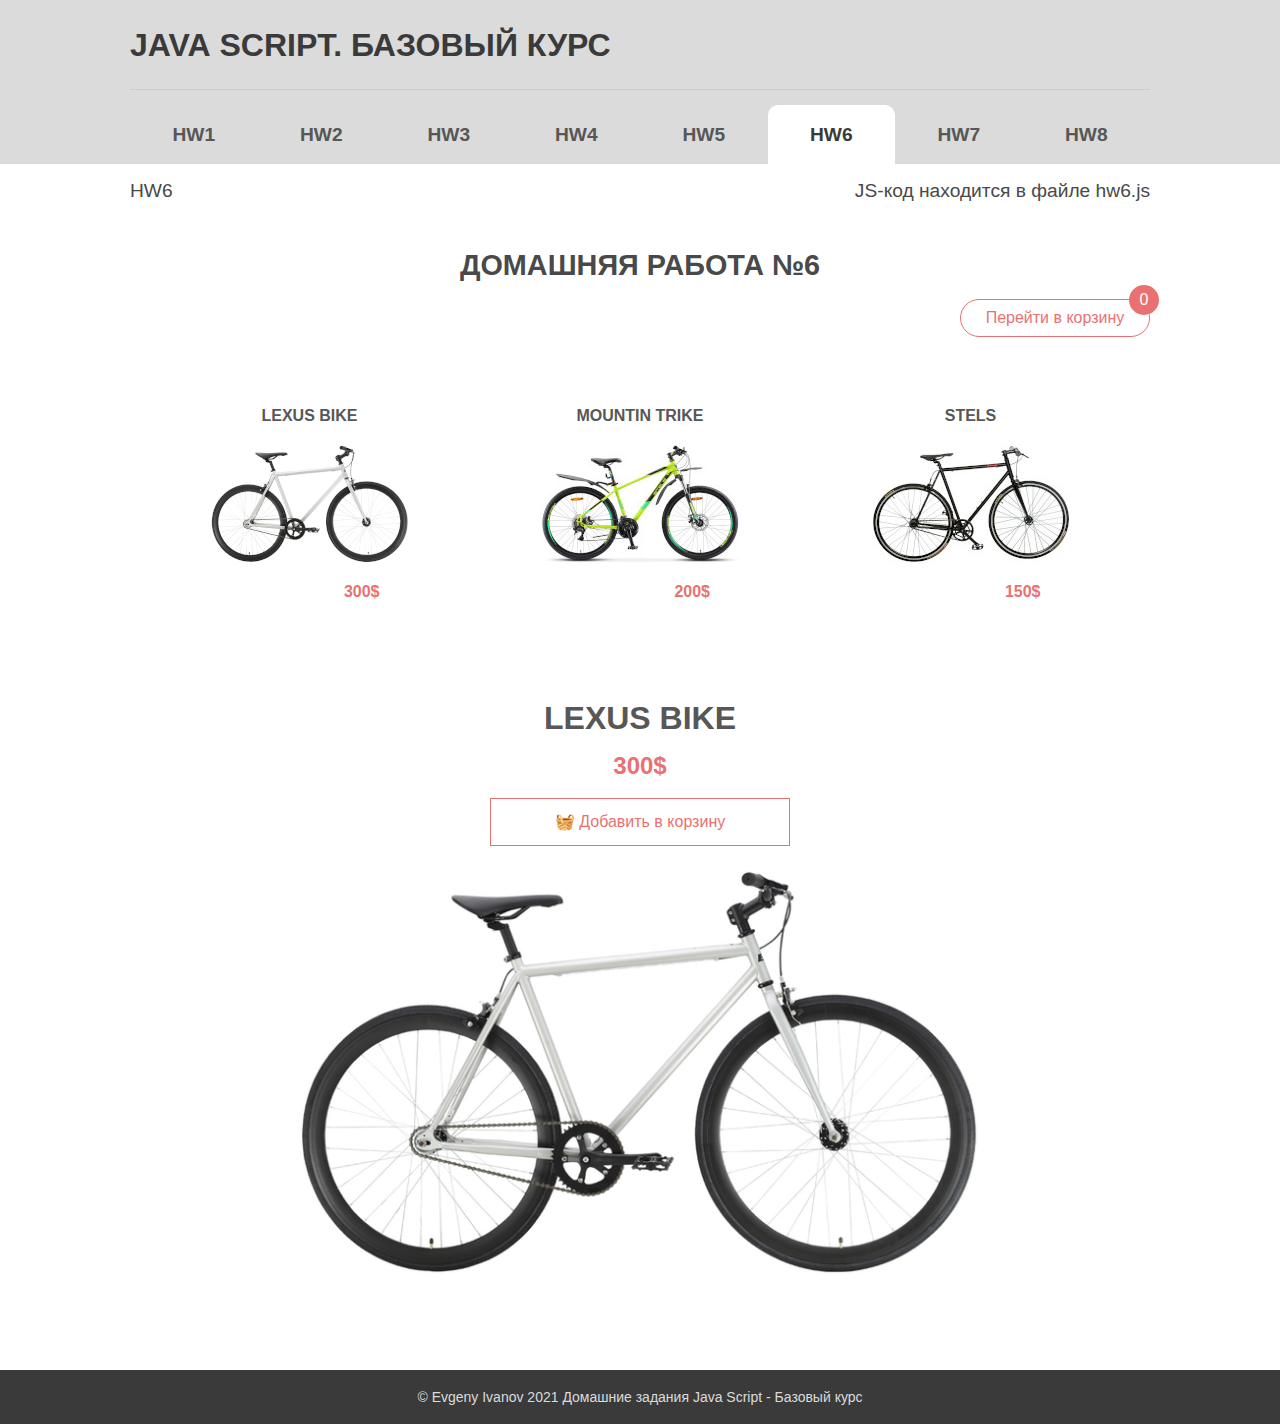
==== index.html @ f41d25f4 "Сделаны пп.1 и  2" ====
<!DOCTYPE html>
<html lang="ru">

<head>
    <meta charset="UTF-8">
    <meta http-equiv="X-UA-Compatible" content="IE=edge">
    <meta name="viewport" content="width=device-width, initial-scale=1.0">
    <link rel="stylesheet" href="main.css">
    <title>Java script : Базовый курс</title>
</head>

<body>
    <header class="header">
        <div class="header__container container">
            <div class="header__top">
                <a href="index.html" class="header__logo">Java&nbsp;script. Базовый&nbsp;курс</a>
                <div class="header__hamburger" id="hamburger">
                    <div class="header__hamburger-line header__hamburger-line-1"></div>
                    <div class="header__hamburger-line header__hamburger-line-2"></div>
                    <div class="header__hamburger-line header__hamburger-line-3"></div>
                </div>
            </div>
            <nav class="header__menu" id="mainMenu">
                <ul id="mainMenuItems">
                    <!-- <li><a href="hw1.html" class="header__menu-link">hw1</a></li> -->
                    <!-- <li><a href="hw2.html" class="header__menu-link">hw2</a></li>
                    <li><a href="hw3.html" class="header__menu-link">hw3</a></li>
                    <li><a href="hw4.html" class="header__menu-link">hw4</a></li>
                    <li><a href="hw5.html" class="header__menu-link">hw5</a></li>
                    <li><a href="hw6.html" class="header__menu-link">hw6</a></li>
                    <li><a href="hw7.html" class="header__menu-link">hw7</a></li>
                    <li><a href="hw8.html" class="header__menu-link">hw8</a></li> -->
                </ul>
            </nav>
        </div>

    </header>

    <main>
        <nav class="breadcrumb">
            <div class="breadcrumb__container container">
                <span class="breadcrumb__right"><span class="breadcrumb__link" id="breadcrumbActiveHW">Главная</span></span>
                <span class="breadcrumb__left" id="breadcrumbActiveJS">*</b></span>
            </div>
        </nav>


        <section class="homework">


            <div class="homework__container container">
                <h1 class="homework__heading" id="headerHW">
                    Главная страница
                </h1>

                <div class="homework__box" id="activeHW">
                    <!-- Главная страница на разработке.
                    Сейчас будет перенаправление на текущий урок -->

                   
                </div>
                
            </div>

        </section>

    </main>

    <footer class="footer">
        <div class="footer__container container">
            &copy; Evgeny Ivanov 2021 Домашние задания Java Script - Базовый курс
        </div>
    </footer>

    <script>
        // activeHW = "hw4.html";
        // setTimeout(function () {
        //     window.location.href = activeHW;
        // }, 2 * 1000);
    </script>
    <script src="main.js"></script>
    <script src="hw6.js"></script>
    <script src="hw5.js"></script>
        
    <script src="dom.js"></script>
</body>

</html>
---- main.css ----
* {
  padding: 0;
  margin: 0;
  border: 0;
}

*,
*:before,
*:after {
  box-sizing: border-box;
}

:focus,
:active {
  outline: none;
}

a:focus,
a:active {
  outline: none;
}

nav,
footer,
header,
aside,
main {
  display: block;
}

html,
body {
  height: 100%;
  width: 100%;
  font-size: 100%;
  line-height: 1;
  font-size: 14px;
  -ms-text-size-adjust: 100%;
  -moz-text-size-adjust: 100%;
  -webkit-text-size-adjust: 100%;
}

input,
button,
textarea,
select {
  font-family: inherit;
}

button {
  cursor: pointer;
}

a,
a:visited,
a:hover {
  text-decoration: none;
}

ul li {
  list-style: none;
}

img {
  vertical-align: top;
  border-style: none;
}

h1,
h2,
h3,
h4,
h5,
h6 {
  font-size: inherit;
  font-weight: 400;
}

.container {
  min-width: 380px;
  max-width: 1040px;
  margin: 0 auto;
  padding: 0 10px;
}

html {
  font-size: 16px;
}

body {
  font-family: Verdana, Geneva, Tahoma, sans-serif;
}

.header {
  background: #dbdbdb;
}
.header__top {
  display: flex;
  align-items: center;
  min-height: 90px;
  border-bottom: 1px solid #cfcccc;
}
.header__logo {
  color: #3a3a3a;
  font-size: 2rem;
  font-weight: 700;
  text-transform: uppercase;
  line-height: 3rem;
}
.header__hamburger {
  display: none;
  cursor: pointer;
}
.header__hamburger-line {
  width: 40px;
  border: 2px solid #3a3a3a;
  margin: 10px;
}
.header__menu > ul {
  display: flex;
  justify-content: space-between;
  margin-top: 15px;
}
.header__menu > ul > li {
  flex: 1;
}
.header__menu-link {
  display: inline-block;
  width: 100%;
  padding: 20px 0;
  text-align: center;
  text-transform: uppercase;
  color: #575757;
  font-size: 1.2rem;
  font-weight: 600;
  cursor: pointer;
  transition: background 0.5s ease, color 0.3s ease, border-top-left-radius 0.5s ease, border-top-right-radius 0.5s ease;
}
.header__menu-link_active {
  border-top-left-radius: 10px;
  border-top-right-radius: 10px;
  color: #3a3a3a;
  background: white;
}
.header__menu-link:hover {
  border-top-left-radius: 10px;
  border-top-right-radius: 10px;
  color: #ffffff;
  background: #8f8f8f;
}

.breadcrumb__container {
  display: flex;
  justify-content: space-between;
  align-items: center;
  margin: 1rem auto 3rem;
  font-size: 1.2rem;
  color: #494949;
  line-height: 1.4rem;
}
.breadcrumb__link {
  color: inherit;
}

.homework {
  min-height: 250px;
}
.homework__box {
  display: flex;
  flex-wrap: wrap;
  justify-content: center;
}
.homework__heading {
  text-transform: uppercase;
  color: #494949;
  font-size: 1.8rem;
  font-weight: 600;
  margin: 20px 0;
  text-align: center;
}
.homework__sub {
  flex: 1 0 31%;
  display: flex;
  flex-direction: column;
  min-height: 250px;
  padding: 15px;
  margin: 5px;
  box-shadow: 0 0 10px #cfcccc;
  transition: box-shadow 0.5s ease;
}
.homework__sub:hover {
  box-shadow: 0 0 20px #363535;
}
.homework__sub-heading {
  color: #494949;
  font-size: 1.1rem;
  font-weight: 600;
  line-height: 1.4rem;
  text-align: center;
  border-bottom: 1px solid #dbdbdb;
  padding-bottom: 10px;
  margin-bottom: 5px;
}
.homework__sub-label {
  min-height: 30px;
  color: #494949;
  font-size: 1rem;
  display: flex;
  align-items: center;
  justify-content: space-between;
  margin: 10px 0;
}
.homework__sub-inout {
  color: inherit;
  height: 100%;
  text-align: center;
  border: 1px solid #dbdbdb;
  width: 50%;
  display: flex;
  align-items: center;
  justify-content: center;
}
.homework__sub-check {
  color: #494949;
  margin: 5px 10px 5px 0;
  flex: 0 0 50%;
}
.homework__sub-check-radio {
  color: inherit;
}
.homework__sub-check-box {
  display: flex;
}
.homework__sub-button {
  border: 1px solid #8f8f8f;
  min-width: 50%;
  margin: 5px auto;
  padding: 8px 0;
  text-align: center;
  background: #dbdbdb;
  color: #575757;
  font-size: 1rem;
  cursor: pointer;
  transition: background 0.5s ease, color 0.3s ease;
}
.homework__sub-button:hover {
  color: #ffffff;
  background: #494949;
}
.homework__sub-button-5 {
  min-width: 25%;
  max-width: 30%;
  margin: 5px;
}
.homework__sub-button_group {
  display: flex;
  margin: 20px 0;
}
.homework__sub-text {
  font-size: 1rem;
  color: #494949;
  margin: 5px 0;
  line-height: 1.2rem;
}
.homework__sub-table {
  display: grid;
  grid-template-columns: auto auto auto;
  grid-gap: 10px;
  font-size: 0.9rem;
  line-height: 1.1rem;
  color: #494949;
  margin: 10px 0;
}

#i1_5,
#i2_1,
#i3_2 {
  flex: 1 0 64.5%;
}

.wide {
  height: auto;
  min-height: 30px;
  padding: 8px;
  line-height: 1.2rem;
}

.footer {
  background: #3a3a3a;
}
.footer__container {
  color: #dbdbdb;
  margin-top: 40px;
  padding: 15px 10px;
  text-align: center;
  line-height: 1.5rem;
}

.chess__box {
  display: grid;
  grid-template-columns: 2rem repeat(8, 6rem) 2rem;
  grid-template-rows: 2rem repeat(8, 6rem) 2rem;
  grid-gap: 1px;
  margin: 30px 0;
}
.chess__cell {
  border: 1px solid #575757;
  display: flex;
  justify-content: center;
  align-items: center;
  color: #494949;
  font-size: 1rem;
  line-height: 1.3rem;
  text-align: center;
}
.chess__cell_figure-font {
  font-size: 5rem;
}
.chess__cell_black {
  background: #b9b9b9;
}
.chess__cell_rotated {
  transform: rotate(180deg);
}
.chess__cell_caption {
  text-transform: uppercase;
  font-weight: 700;
}

.gallery {
  width: 100%;
  display: flex;
  flex-direction: column;
  position: relative;
}
.gallery__top {
  display: flex;
  flex-direction: column;
  align-items: center;
  padding: 5%;
  background: white;
}
.gallery__top:hover {
  border-radius: 10px;
}
.gallery__top_cart {
  border: 1px solid #e97171;
  width: 300px;
  padding: 15px;
  display: flex;
  justify-content: center;
  color: #e97171;
  font-size: 1rem;
  font-weight: 500;
  cursor: pointer;
  margin-bottom: 20px;
  transition: all 0.5s ease;
}
.gallery__top_cart:hover {
  color: #ffffff;
  background: #e97171;
}
.gallery__top_cart-goto {
  margin: 0;
  padding: 8px 12px;
  max-width: 190px;
  line-height: 1.2rem;
  align-self: flex-end;
  text-align: center;
  border-radius: 20px;
  position: relative;
}
.gallery__top_cart-goto-after {
  position: absolute;
  right: -10px;
  top: -15px;
  background: #e97171;
  color: #ffffff;
  width: 30px;
  height: 30px;
  padding: 5px;
  border-radius: 50%;
  text-align: center;
}
.gallery__top_cart-form {
  position: absolute;
  right: 0;
  top: 50px;
  width: 300px;
  border: 1px solid #cfcccc;
  border-radius: 5px;
  z-index: 10;
  background-color: #ffffff;
  padding: 20px;
  box-shadow: 0 0 20px #b9b9b9;
}
.gallery__top_cart-form-caption {
  text-align: center;
  text-transform: uppercase;
  color: #494949;
  font-size: 1.1rem;
  font-weight: 600;
}
.gallery__top_cart-form-total {
  text-transform: uppercase;
  color: #e97171;
  font-size: 1rem;
  font-weight: 600;
  text-align: right;
}
.gallery__top_cart-form-buy {
  background: #e97171;
  color: #ffffff;
  padding: 7px 0;
  display: inline-block;
  text-align: center;
  width: 40%;
  cursor: pointer;
  margin-top: 15px;
  transition: transform 0.2s linear;
}
.gallery__top_cart-form-buy:hover {
  transform: scale(1.05);
}
.gallery__top_cart-form-item {
  padding: 20px 0;
  display: grid;
  grid-template-columns: 1fr 20% 10% 20%;
  grid-template-rows: 25px;
  grid-auto-rows: 25px;
  align-items: center;
  color: #494949;
  text-transform: uppercase;
}
.gallery__top_caption {
  text-transform: uppercase;
  text-align: center;
  margin-bottom: 20px;
  color: #575757;
  font-size: 2rem;
  font-weight: 700;
}
.gallery__top_price {
  text-align: center;
  margin-bottom: 20px;
  color: #e97171;
  font-size: 1.5rem;
  font-weight: 700;
}
.gallery__top img {
  width: 75%;
}
.gallery__bottom {
  display: flex;
  justify-content: space-evenly;
  margin-top: 20px;
}
.gallery__bottom_heading {
  text-transform: uppercase;
  text-align: center;
  margin-bottom: 20px;
  color: #575757;
  font-size: 1rem;
  font-weight: 700;
}
.gallery__bottom_icon {
  padding: 5%;
  cursor: pointer;
  transition: 0.5s ease;
}
.gallery__bottom_icon img {
  max-width: 200px;
  width: 100%;
}
.gallery__bottom_icon:hover {
  background: white;
  filter: brightness(70%);
  border-radius: 30px;
}
.gallery__bottom_price {
  text-align: right;
  margin-top: 20px;
  color: #e97171;
  font-size: 1rem;
  font-weight: 700;
  margin-right: 30px;
}

@media screen and (max-width: 900px) {
  html {
    font-size: 14px;
  }
}
@media screen and (max-width: 765px) {
  .header__top {
    justify-content: center;
  }

  .homework__sub {
    flex: 1 0 48%;
  }

  .chess__box {
    grid-template-columns: 1.2rem repeat(8, 4rem) 1.2rem;
    grid-template-rows: 1.2rem repeat(8, 4rem) 1.2rem;
  }
  .chess__cell_figure-font {
    font-size: 4rem;
  }
}
@media screen and (max-width: 540px) {
  .header__top {
    justify-content: space-between;
  }
  .header__logo {
    font-size: 1.5rem;
    line-height: 1.8rem;
  }
  .header #hamburger {
    display: inline-block;
    position: relative;
  }
  .header #hamburger.open .header__hamburger-line-2 {
    border-color: #dbdbdb;
  }
  .header #hamburger.open .header__hamburger-line-1 {
    transform: rotate(45grad) translate(9px, 11px);
  }
  .header #hamburger.open .header__hamburger-line-3 {
    transform: rotate(-45grad) translate(9px, -11px);
  }
  .header__menu {
    display: none;
    opacity: 0;
  }
  .header__menu-link {
    padding: 10px 20px;
  }
  .header__menu-link:hover {
    border-radius: 0px;
  }
  .header__menu > ul {
    position: absolute;
    flex-direction: column;
    z-index: 10;
    right: 10px;
    top: 90px;
    background: white;
    margin: 0;
    border: 1px solid #cfcccc;
    border-top: none;
  }
  .header__menu.mainMenuOpen {
    display: block;
    opacity: 1;
  }

  .homework__sub {
    flex: 1 0 90%;
  }
  .homework__sub-button-5 {
    font-size: 0.8rem;
  }

  .chess__box {
    grid-template-columns: 1.2rem repeat(8, 3rem) 1.2rem;
    grid-template-rows: 1.2rem repeat(8, 3rem) 1.2rem;
  }
  .chess__cell {
    font-size: 0.8rem;
    line-height: 1rem;
  }
  .chess__cell_figure-font {
    font-size: 3rem;
  }
}/*# sourceMappingURL=main.css.map */
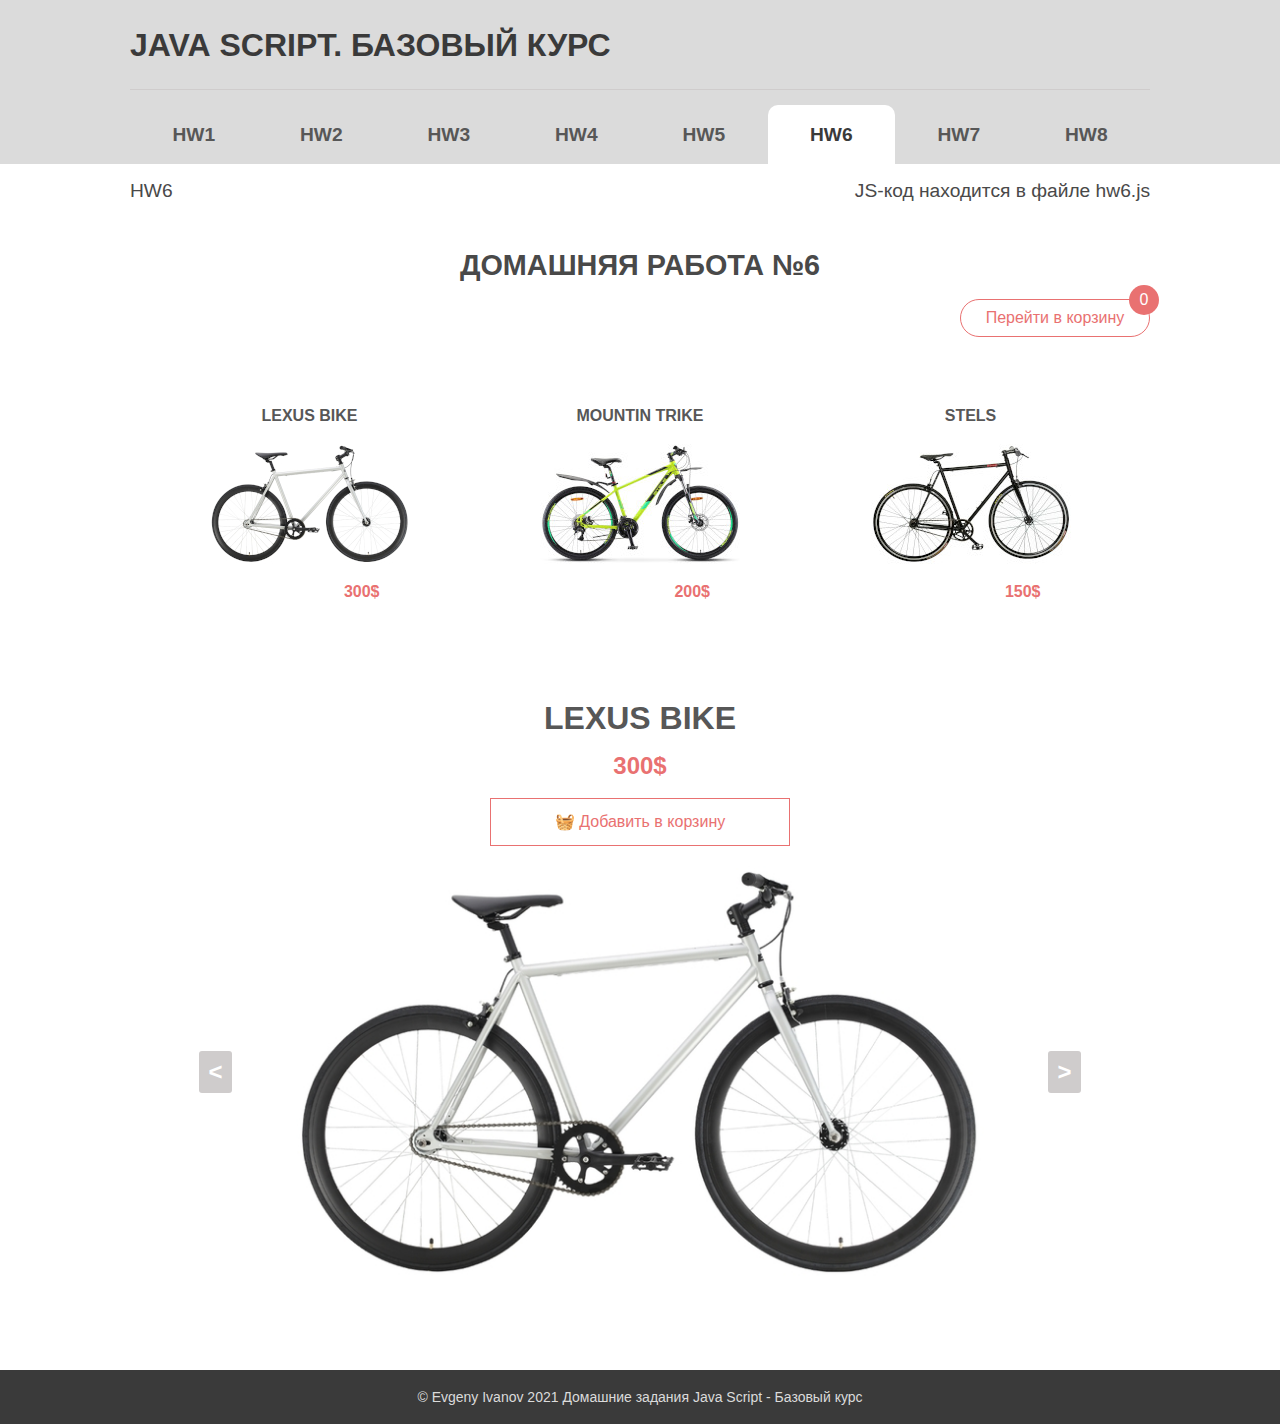
==== commit 3a405f0a: "Подготовка к созданию ДЗ 7" ====
--- a/index.html
+++ b/index.html
@@ -81,7 +81,7 @@
     <script src="main.js"></script>
     <script src="hw6.js"></script>
     <script src="hw5.js"></script>
-        
+    
     <script src="dom.js"></script>
 </body>
 
--- a/main.css
+++ b/main.css
@@ -386,13 +386,15 @@
   position: absolute;
   right: 0;
   top: 50px;
-  width: 300px;
+  max-width: 360px;
   border: 1px solid #cfcccc;
   border-radius: 5px;
   z-index: 10;
   background-color: #ffffff;
-  padding: 20px;
+  padding: 15px;
   box-shadow: 0 0 20px #b9b9b9;
+  color: #575757;
+  line-height: 1.2rem;
 }
 .gallery__top_cart-form-caption {
   text-align: center;
@@ -400,6 +402,18 @@
   color: #494949;
   font-size: 1.1rem;
   font-weight: 600;
+}
+.gallery__top_cart-form-item-del {
+  text-align: center;
+  color: #494949;
+  font-size: 1.1rem;
+  font-weight: 600;
+  cursor: pointer;
+}
+.gallery__top_cart-form-item-del:hover {
+  border-radius: 5px;
+  box-shadow: 0 0 20px #494949;
+  transform: scale(1.5);
 }
 .gallery__top_cart-form-total {
   text-transform: uppercase;
@@ -423,14 +437,22 @@
   transform: scale(1.05);
 }
 .gallery__top_cart-form-item {
-  padding: 20px 0;
+  padding: 15px 0;
   display: grid;
-  grid-template-columns: 1fr 20% 10% 20%;
+  grid-template-columns: 10px 1fr minmax(30px, 40px) 45px minmax(30px, 40px);
   grid-template-rows: 25px;
   grid-auto-rows: 25px;
   align-items: center;
   color: #494949;
   text-transform: uppercase;
+  grid-gap: 10px;
+}
+.gallery__top_cart-form-item input {
+  border: 1px solid #b9b9b9;
+  padding: 5px 0 5px 5px;
+  text-align: center;
+  margin-right: 5px;
+  cursor: pointer;
 }
 .gallery__top_caption {
   text-transform: uppercase;
@@ -446,6 +468,29 @@
   color: #e97171;
   font-size: 1.5rem;
   font-weight: 700;
+}
+.gallery__top_img-box {
+  display: flex;
+  justify-content: space-between;
+  align-items: center;
+  width: 100%;
+}
+.gallery__top_img-arrow {
+  padding: 1%;
+  margin: 2%;
+  color: #ffffff;
+  background: #cfcccc;
+  display: flex;
+  justify-content: center;
+  align-items: center;
+  font-size: 1.5rem;
+  font-weight: 900;
+  border-radius: 3px;
+  cursor: pointer;
+  transition: box-shadow 0.2s ease;
+}
+.gallery__top_img-arrow:hover {
+  box-shadow: 0 0 5px #575757;
 }
 .gallery__top img {
   width: 75%;
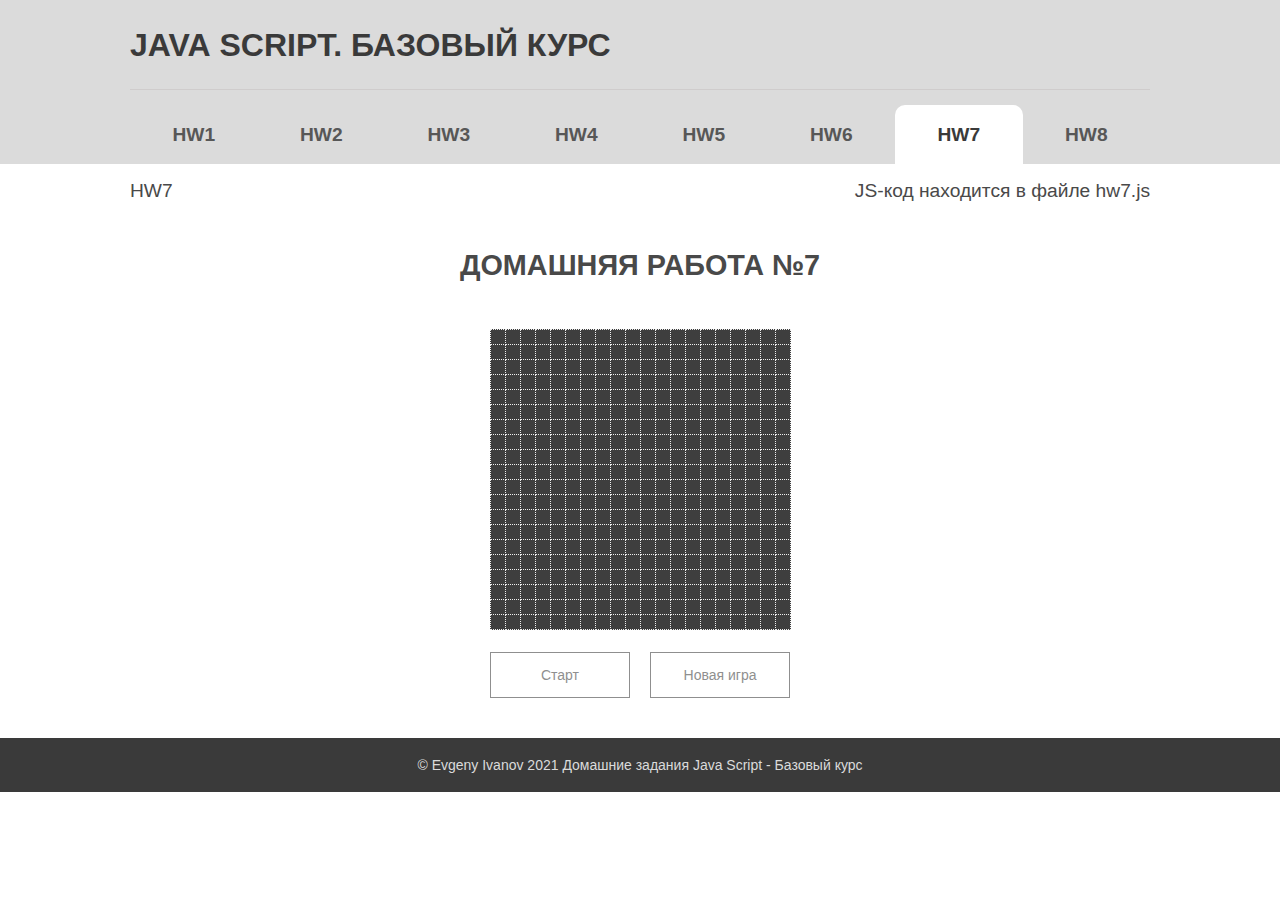
==== commit 6442c491: "Скопирован код игры змейка с урока. Подготовлены html и css" ====
--- a/index.html
+++ b/index.html
@@ -79,6 +79,7 @@
         // }, 2 * 1000);
     </script>
     <script src="main.js"></script>
+    <script src="hw7.js"></script>
     <script src="hw6.js"></script>
     <script src="hw5.js"></script>
     
--- a/main.css
+++ b/main.css
@@ -531,6 +531,73 @@
   margin-right: 30px;
 }
 
+#snake-field {
+  display: inline-block;
+  margin-bottom: 20px;
+}
+
+#snake-renew,
+#snake-start {
+  width: 140px;
+  padding: 15px;
+  border: 1px solid #8f8f8f;
+  color: #8f8f8f;
+  text-align: center;
+  cursor: pointer;
+  transition: all 0.5s ease;
+}
+#snake-renew:hover,
+#snake-start:hover {
+  background-color: #575757;
+  color: white;
+  transform: scale(1.1);
+}
+
+.snake-score {
+  color: #8f8f8f;
+  margin-bottom: 15px;
+  text-align: right;
+  margin-right: 30px;
+}
+
+#snake-start {
+  margin-right: 20px;
+}
+
+.game-table {
+  border-collapse: collapse;
+  background-color: #3e3e3e;
+}
+
+td.game-table-cell {
+  width: 15px;
+  height: 15px;
+  border: 1px dotted #eee;
+}
+
+.snake-unit {
+  background-color: white;
+}
+
+.food-unit {
+  background-color: red;
+}
+
+.bomb-unit {
+  background-color: green;
+}
+
+.buttons {
+  display: flex;
+  justify-content: center;
+}
+
+.wrap {
+  margin: 30px auto 0;
+  text-align: center;
+  width: 350px;
+}
+
 @media screen and (max-width: 900px) {
   html {
     font-size: 14px;
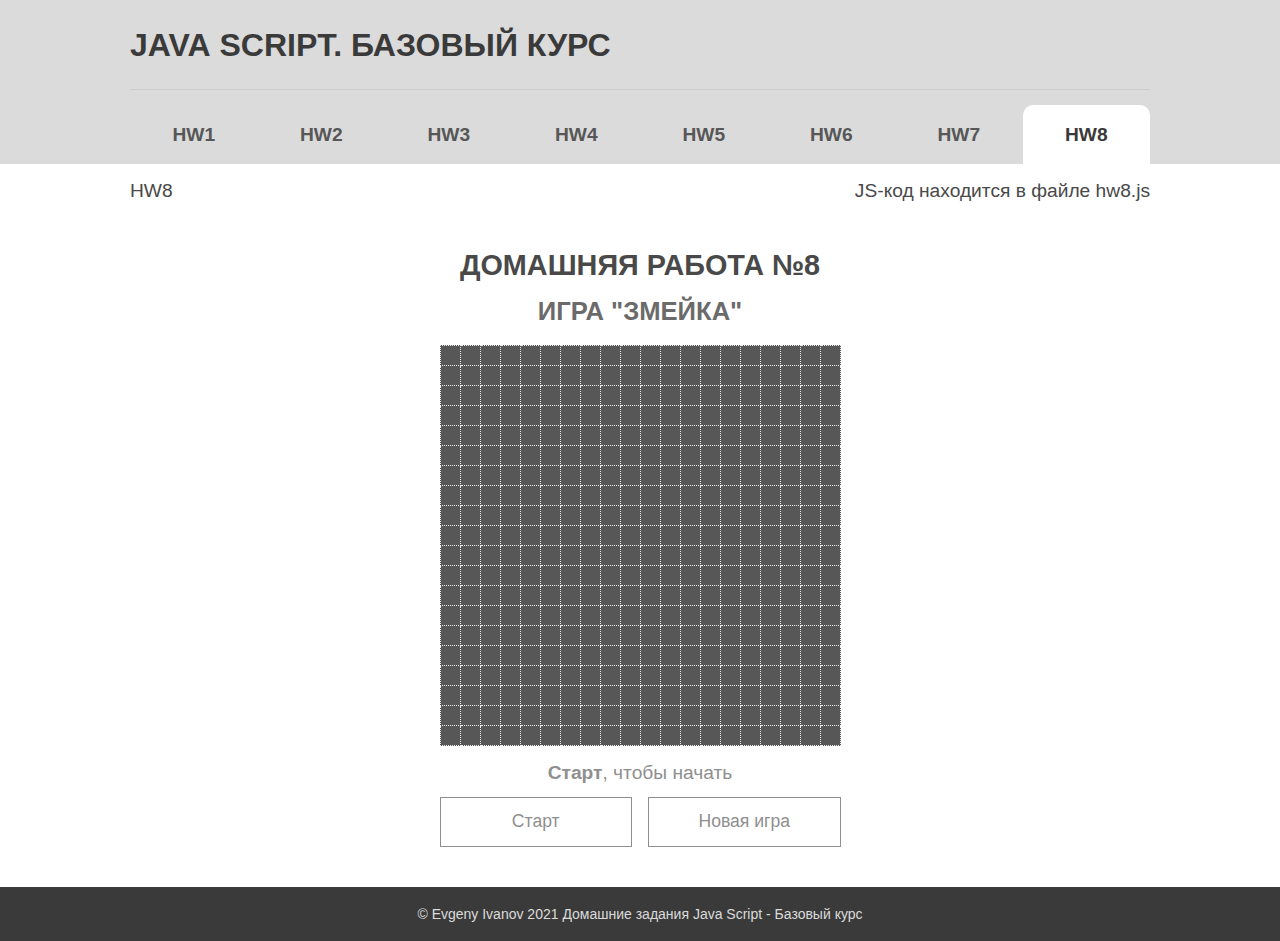
==== commit 230bd748: "Решены п.1 и п.2" ====
--- a/index.html
+++ b/index.html
@@ -79,7 +79,7 @@
         // }, 2 * 1000);
     </script>
     <script src="main.js"></script>
-    <script src="hw7.js"></script>
+    <script src="hw8.js"></script>
     <script src="hw6.js"></script>
     <script src="hw5.js"></script>
     
--- a/main.css
+++ b/main.css
@@ -531,20 +531,29 @@
   margin-right: 30px;
 }
 
+.snake__heading {
+  color: #6b6b6b;
+  font-size: 1.6rem;
+  text-transform: uppercase;
+  margin-bottom: 20px;
+  font-weight: 600;
+  text-align: center;
+}
+
 #snake-field {
   display: inline-block;
-  margin-bottom: 20px;
 }
 
 #snake-renew,
 #snake-start {
-  width: 140px;
+  width: 48%;
   padding: 15px;
   border: 1px solid #8f8f8f;
   color: #8f8f8f;
   text-align: center;
   cursor: pointer;
-  transition: all 0.5s ease;
+  transition: all 0.2s ease;
+  font-size: 1.1rem;
 }
 #snake-renew:hover,
 #snake-start:hover {
@@ -555,23 +564,19 @@
 
 .snake-score {
   color: #8f8f8f;
-  margin-bottom: 15px;
-  text-align: right;
-  margin-right: 30px;
-}
-
-#snake-start {
-  margin-right: 20px;
+  text-align: center;
+  margin: 15px 0;
+  font-size: 1.2rem;
 }
 
 .game-table {
   border-collapse: collapse;
-  background-color: #3e3e3e;
+  background-color: #575757;
 }
 
 td.game-table-cell {
-  width: 15px;
-  height: 15px;
+  width: 20px;
+  height: 20px;
   border: 1px dotted #eee;
 }
 
@@ -580,22 +585,25 @@
 }
 
 .food-unit {
-  background-color: red;
+  background-color: #298023;
 }
 
 .bomb-unit {
-  background-color: green;
+  background-color: #c03b3b;
+}
+
+.bombed-snake {
+  background-color: #e97171;
 }
 
 .buttons {
   display: flex;
-  justify-content: center;
+  justify-content: space-between;
 }
 
 .wrap {
-  margin: 30px auto 0;
-  text-align: center;
-  width: 350px;
+  margin: 0 auto;
+  text-align: center;
 }
 
 @media screen and (max-width: 900px) {
@@ -685,4 +693,9 @@
   .chess__cell_figure-font {
     font-size: 3rem;
   }
+
+  td.game-table-cell {
+    width: 18px;
+    height: 18px;
+  }
 }/*# sourceMappingURL=main.css.map */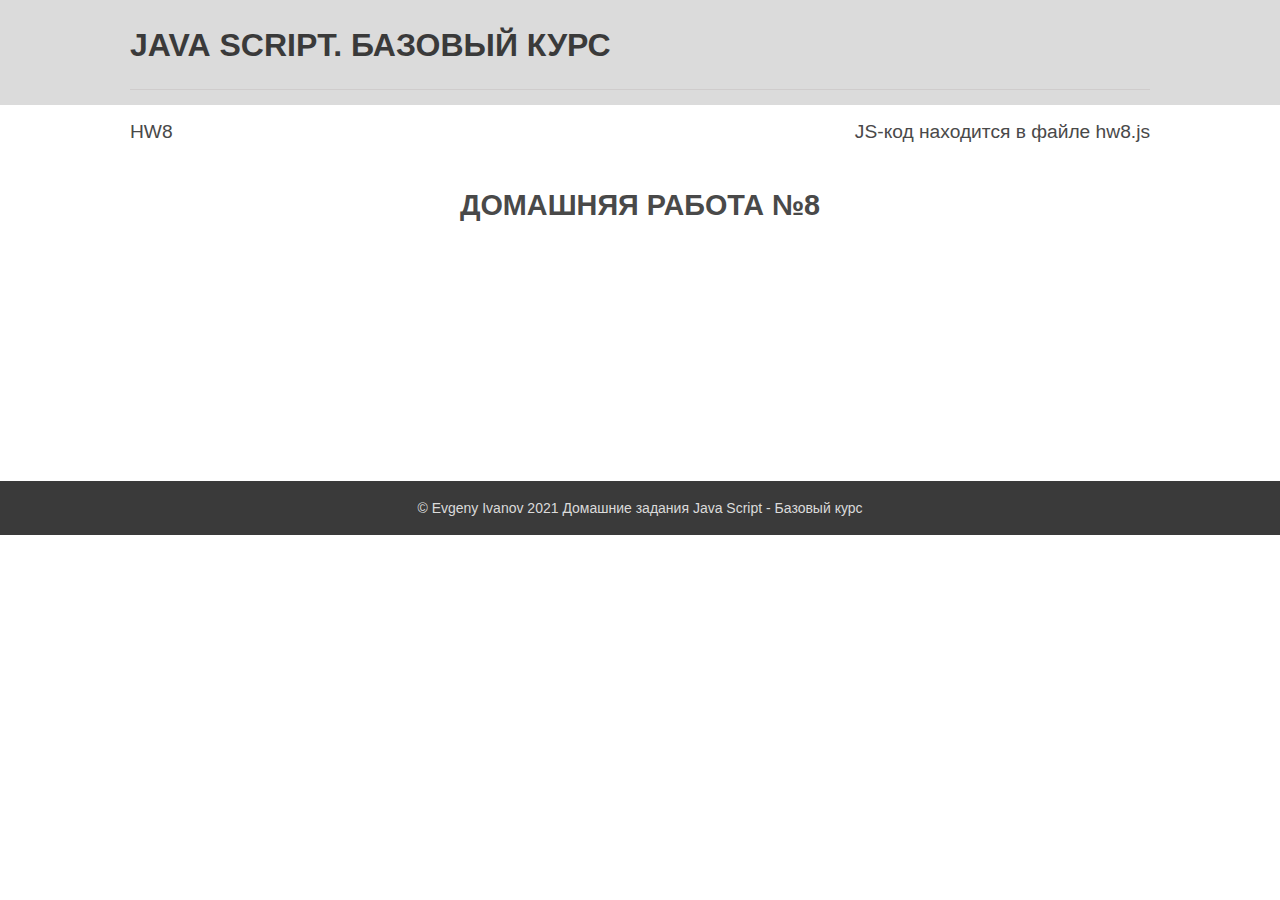
==== commit d5fd13a8: "Merge branch 'HomeWork_6' into main" ====
--- a/index.html
+++ b/index.html
@@ -79,10 +79,9 @@
         // }, 2 * 1000);
     </script>
     <script src="main.js"></script>
-    <script src="hw8.js"></script>
     <script src="hw6.js"></script>
     <script src="hw5.js"></script>
-    
+        
     <script src="dom.js"></script>
 </body>
 
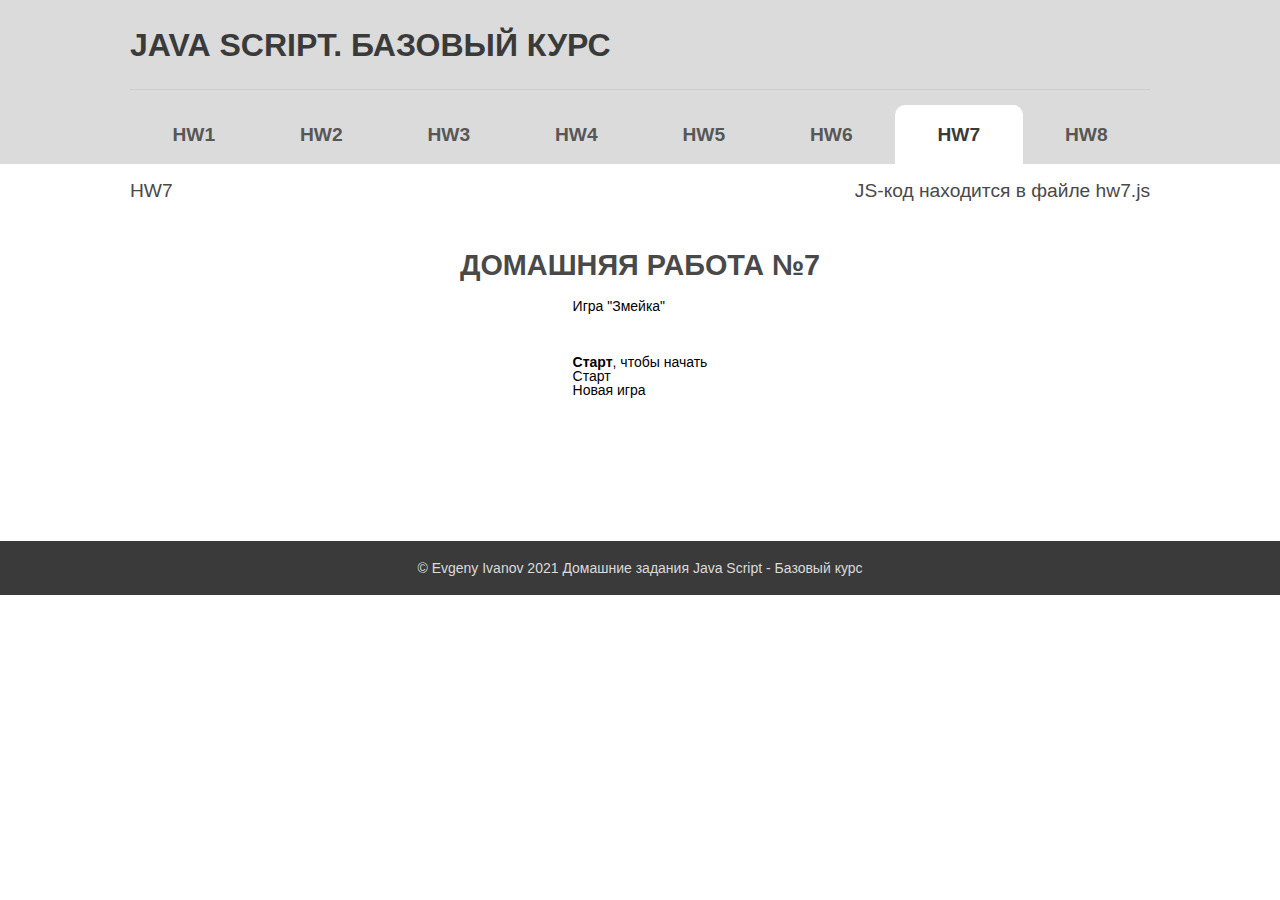
==== commit edcf5271: "Merge branch 'HomeWork_7' into main" ====
--- a/index.html
+++ b/index.html
@@ -79,6 +79,7 @@
         // }, 2 * 1000);
     </script>
     <script src="main.js"></script>
+    <script src="hw7.js"></script>
     <script src="hw6.js"></script>
     <script src="hw5.js"></script>
         
--- a/main.css
+++ b/main.css
@@ -252,10 +252,13 @@
   max-width: 30%;
   margin: 5px;
 }
+<<<<<<< HEAD
 .homework__sub-button_group {
   display: flex;
   margin: 20px 0;
 }
+=======
+>>>>>>> HomeWork_5
 .homework__sub-text {
   font-size: 1rem;
   color: #494949;
@@ -327,6 +330,7 @@
   font-weight: 700;
 }
 
+<<<<<<< HEAD
 .gallery {
   width: 100%;
   display: flex;
@@ -531,81 +535,8 @@
   margin-right: 30px;
 }
 
-.snake__heading {
-  color: #6b6b6b;
-  font-size: 1.6rem;
-  text-transform: uppercase;
-  margin-bottom: 20px;
-  font-weight: 600;
-  text-align: center;
-}
-
-#snake-field {
-  display: inline-block;
-}
-
-#snake-renew,
-#snake-start {
-  width: 48%;
-  padding: 15px;
-  border: 1px solid #8f8f8f;
-  color: #8f8f8f;
-  text-align: center;
-  cursor: pointer;
-  transition: all 0.2s ease;
-  font-size: 1.1rem;
-}
-#snake-renew:hover,
-#snake-start:hover {
-  background-color: #575757;
-  color: white;
-  transform: scale(1.1);
-}
-
-.snake-score {
-  color: #8f8f8f;
-  text-align: center;
-  margin: 15px 0;
-  font-size: 1.2rem;
-}
-
-.game-table {
-  border-collapse: collapse;
-  background-color: #575757;
-}
-
-td.game-table-cell {
-  width: 20px;
-  height: 20px;
-  border: 1px dotted #eee;
-}
-
-.snake-unit {
-  background-color: white;
-}
-
-.food-unit {
-  background-color: #298023;
-}
-
-.bomb-unit {
-  background-color: #c03b3b;
-}
-
-.bombed-snake {
-  background-color: #e97171;
-}
-
-.buttons {
-  display: flex;
-  justify-content: space-between;
-}
-
-.wrap {
-  margin: 0 auto;
-  text-align: center;
-}
-
+=======
+>>>>>>> HomeWork_5
 @media screen and (max-width: 900px) {
   html {
     font-size: 14px;
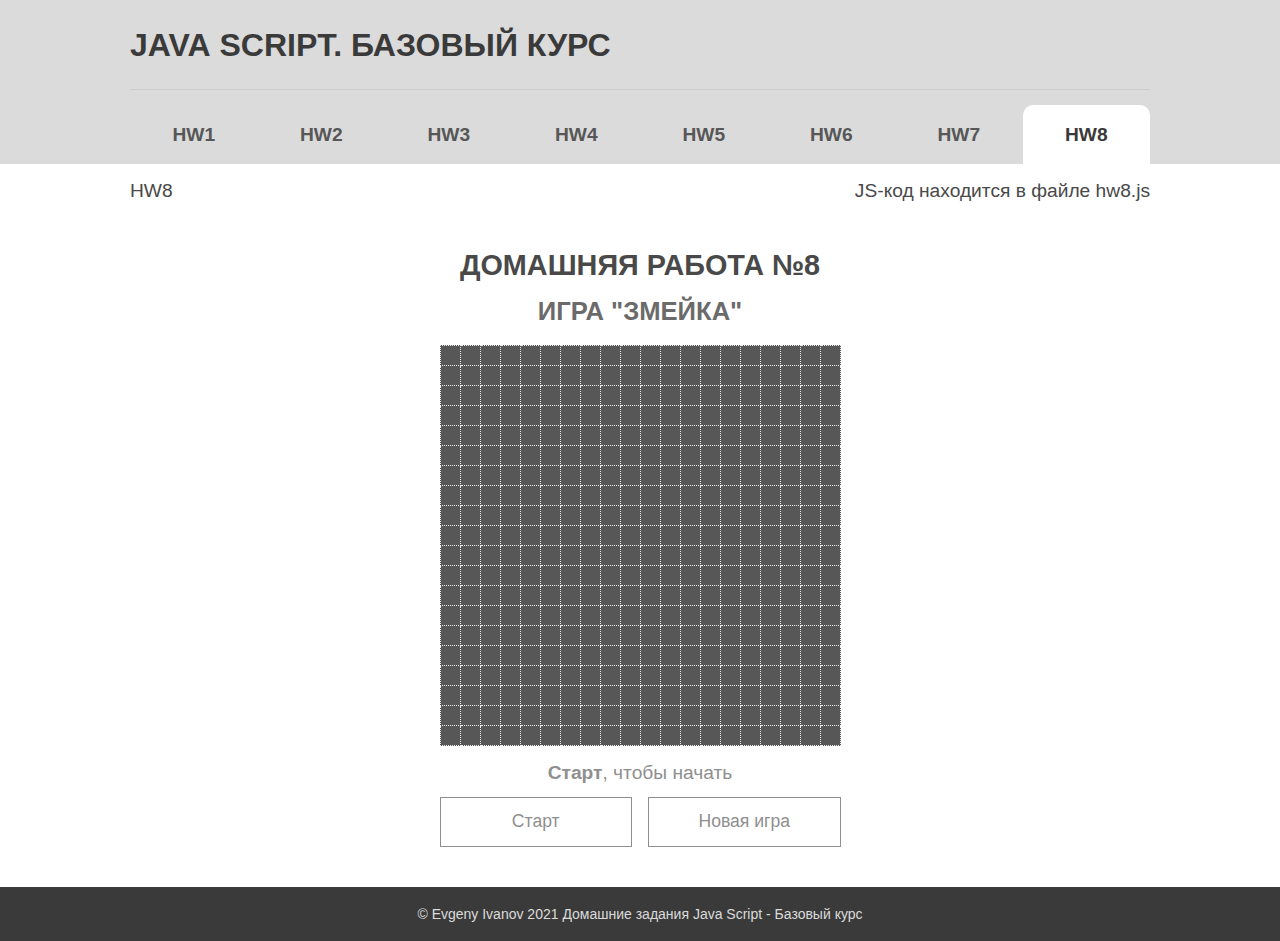
==== commit 8ffcbb52: "Merge branch 'HomeWork_8' into main" ====
--- a/index.html
+++ b/index.html
@@ -79,6 +79,7 @@
         // }, 2 * 1000);
     </script>
     <script src="main.js"></script>
+    <script src="hw8.js"></script>
     <script src="hw7.js"></script>
     <script src="hw6.js"></script>
     <script src="hw5.js"></script>
--- a/main.css
+++ b/main.css
@@ -252,13 +252,10 @@
   max-width: 30%;
   margin: 5px;
 }
-<<<<<<< HEAD
 .homework__sub-button_group {
   display: flex;
   margin: 20px 0;
 }
-=======
->>>>>>> HomeWork_5
 .homework__sub-text {
   font-size: 1rem;
   color: #494949;
@@ -330,7 +327,6 @@
   font-weight: 700;
 }
 
-<<<<<<< HEAD
 .gallery {
   width: 100%;
   display: flex;
@@ -535,8 +531,81 @@
   margin-right: 30px;
 }
 
-=======
->>>>>>> HomeWork_5
+.snake__heading {
+  color: #6b6b6b;
+  font-size: 1.6rem;
+  text-transform: uppercase;
+  margin-bottom: 20px;
+  font-weight: 600;
+  text-align: center;
+}
+
+#snake-field {
+  display: inline-block;
+}
+
+#snake-renew,
+#snake-start {
+  width: 48%;
+  padding: 15px;
+  border: 1px solid #8f8f8f;
+  color: #8f8f8f;
+  text-align: center;
+  cursor: pointer;
+  transition: all 0.2s ease;
+  font-size: 1.1rem;
+}
+#snake-renew:hover,
+#snake-start:hover {
+  background-color: #575757;
+  color: white;
+  transform: scale(1.1);
+}
+
+.snake-score {
+  color: #8f8f8f;
+  text-align: center;
+  margin: 15px 0;
+  font-size: 1.2rem;
+}
+
+.game-table {
+  border-collapse: collapse;
+  background-color: #575757;
+}
+
+td.game-table-cell {
+  width: 20px;
+  height: 20px;
+  border: 1px dotted #eee;
+}
+
+.snake-unit {
+  background-color: white;
+}
+
+.food-unit {
+  background-color: #298023;
+}
+
+.bomb-unit {
+  background-color: #c03b3b;
+}
+
+.bombed-snake {
+  background-color: #e97171;
+}
+
+.buttons {
+  display: flex;
+  justify-content: space-between;
+}
+
+.wrap {
+  margin: 0 auto;
+  text-align: center;
+}
+
 @media screen and (max-width: 900px) {
   html {
     font-size: 14px;
